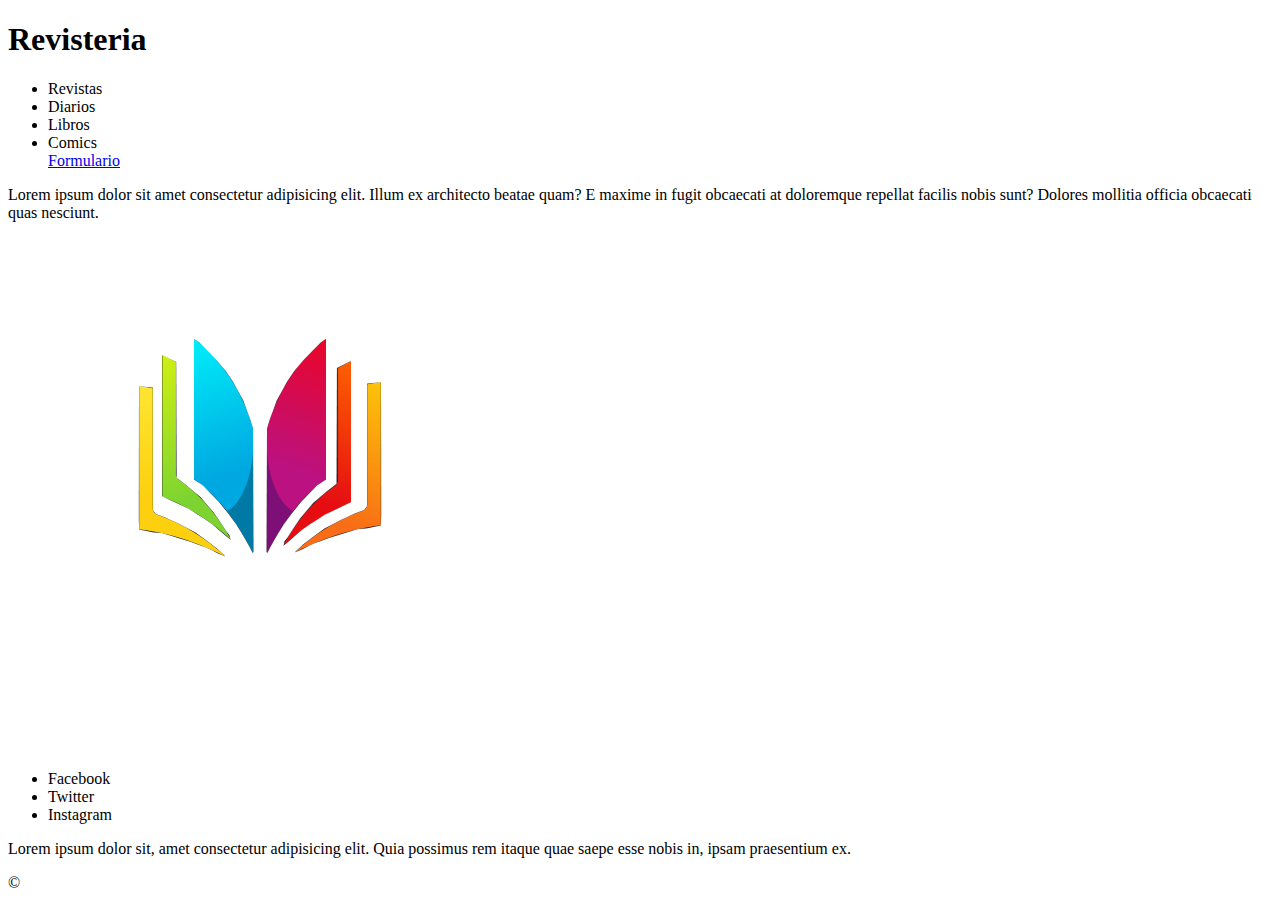
==== index.html @ 42527627 "agregando array storage" ====
<!DOCTYPE html>
<html lang="en">
<head>
    <meta charset="UTF-8">
    <meta http-equiv="X-UA-Compatible" content="IE=edge">
    <meta name="viewport" content="width=device-width, initial-scale=1.0">
    <title>Document</title>
</head>
<body>
    <header>
        <h1>Revisteria</h1>

        <nav>
            <ul>
                <li>Revistas</li>
                <li>Diarios</li>
                <li>Libros</li>
                <li>Comics</li>
                <a href="formulario.html">Formulario</a>
            </ul>
        </nav>
    </header>

    <section>
        <p>Lorem ipsum dolor sit amet consectetur adipisicing elit. Illum ex architecto beatae quam? E
            maxime in fugit obcaecati at doloremque repellat facilis nobis sunt? Dolores mollitia 
            officia obcaecati quas nesciunt.</p>
    </section>

    <footer>
        <img src="imagenes/pngwing.com.png" alt="Logo revisteria">
        <ul>
            <li>Facebook</li>
            <li>Twitter</li>
            <li>Instagram</li>
        </ul>
        <p>Lorem ipsum dolor sit, 
            amet consectetur adipisicing elit. Quia possimus rem itaque quae saepe esse nobis in, ipsam praesentium ex.
        </p>
        &copy;

    </footer>




    <script>

    </script>
    <script src="app.js"></script>
</body>
</html>
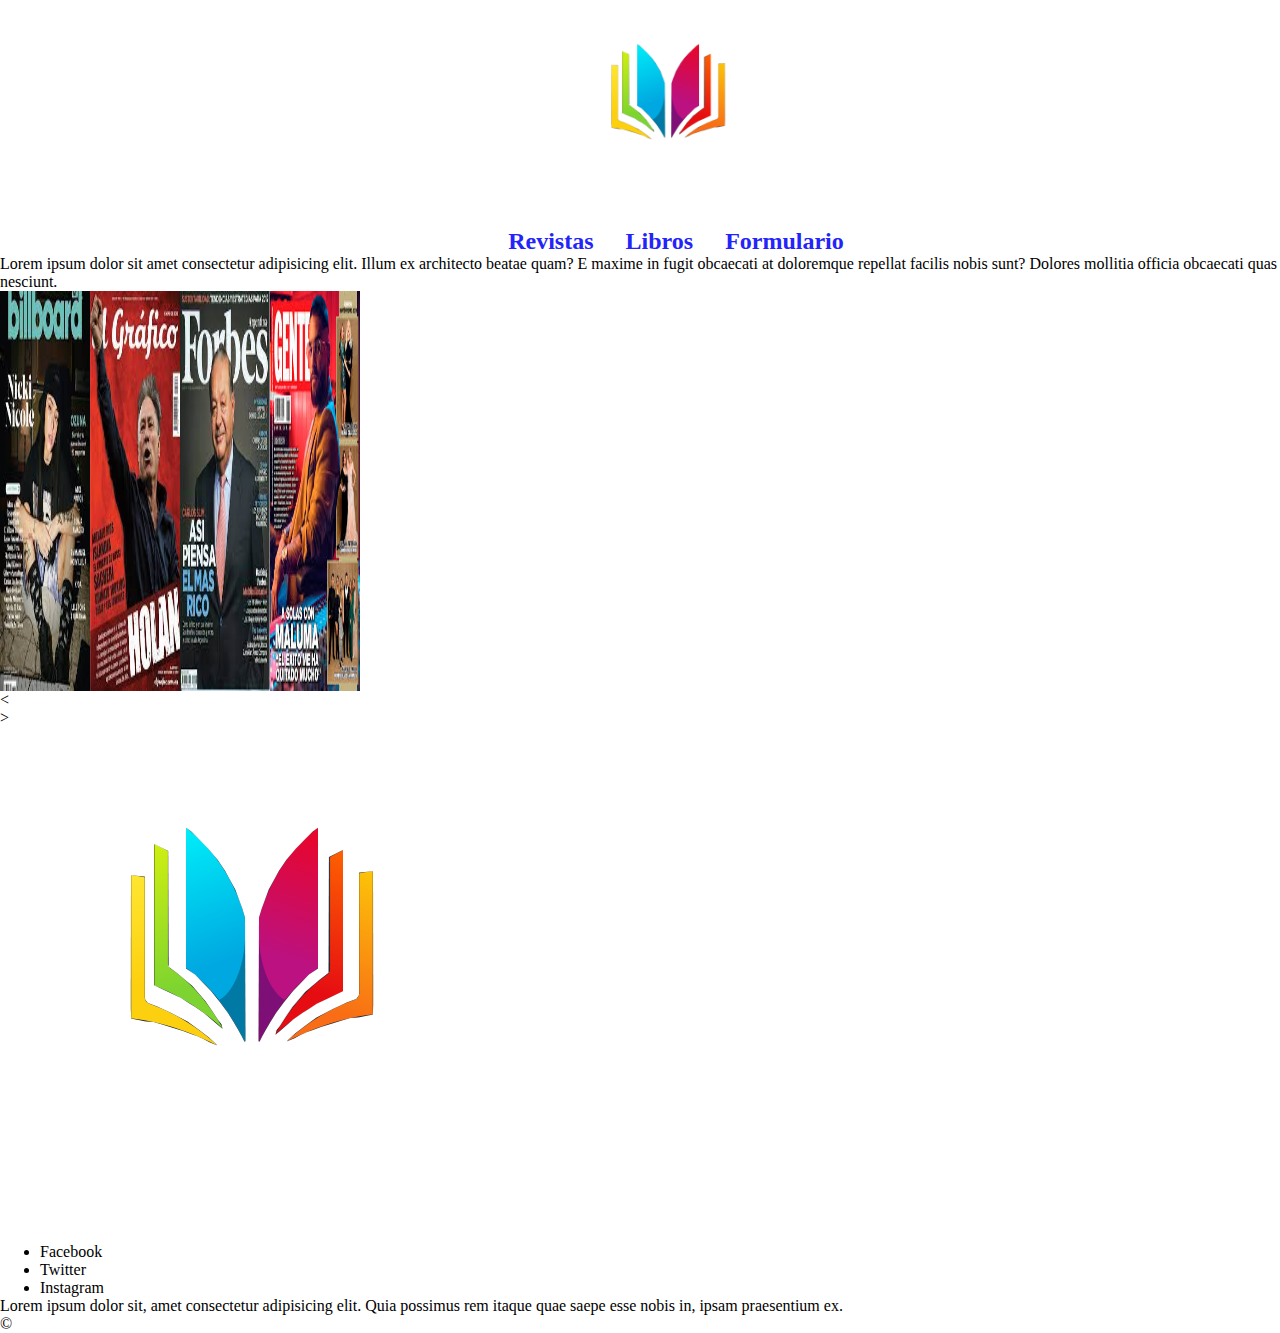
==== commit 5bc71f3a: "tercera entrega proyecto final" ====
--- a/index.html
+++ b/index.html
@@ -4,20 +4,24 @@
     <meta charset="UTF-8">
     <meta http-equiv="X-UA-Compatible" content="IE=edge">
     <meta name="viewport" content="width=device-width, initial-scale=1.0">
+    
+    
     <title>Document</title>
+    <link rel="stylesheet" href="style.css">
 </head>
 <body>
     <header>
-        <h1>Revisteria</h1>
-
-        <nav>
-            <ul>
-                <li>Revistas</li>
-                <li>Diarios</li>
-                <li>Libros</li>
-                <li>Comics</li>
-                <a href="formulario.html">Formulario</a>
-            </ul>
+        <nav class="div-nav">
+            <div class="div-imagen-logo">
+                <img class="imagen-logo" src="imagenes/pngwing.com.png" alt="logo revisteria">
+            </div>
+            <div class="div-link">
+                <ul class="div-link-list">
+                    <a class="link-header" href="revistas.html">Revistas</a>
+                    <a class="link-header" href="libros.html">Libros</a>
+                    <a class="link-header" href="formulario.html">Formulario</a>
+                </ul>
+            </div>
         </nav>
     </header>
 
@@ -26,6 +30,27 @@
             maxime in fugit obcaecati at doloremque repellat facilis nobis sunt? Dolores mollitia 
             officia obcaecati quas nesciunt.</p>
     </section>
+
+    <div class="div-carrousel">
+        <div class="carrousel" id="carrousel">
+            <div class="carrousel-div">
+                <img src="imagenes/billboard.jpg" alt="revista" class="img-carrousel">
+            </div>
+            <div class="carrousel-div">
+                <img src="imagenes/elgrafico.jpg" alt="revista" class="img-carrousel">
+            </div>
+            <div class="carrousel-div">
+                <img src="imagenes/forbes.jpg" alt="revista" class="img-carrousel">
+            </div>
+            <div class="carrousel-div">
+                <img src="imagenes/gente.jpg" alt="revista" class="img-carrousel"   >
+            </div>
+        </div>
+        <div class="carrousel-btn carrousel-btn--right">&#60;</div>
+        <div class="carrousel-btn carrousel-btn--left">&#62;</div>
+    </div>
+
+
 
     <footer>
         <img src="imagenes/pngwing.com.png" alt="Logo revisteria">
@@ -47,6 +72,8 @@
     <script>
 
     </script>
-    <script src="app.js"></script>
+    <script src="js/app.js"></script>
+    <script src="jquery-3.6.0.min.js"></script>
+    <script src="https://code.jquery.com/jquery-3.6.0.min.js"></script>
 </body>
 </html>--- a/style.css
+++ b/style.css
@@ -0,0 +1,100 @@
+
+* {
+    margin: 0%;
+    box-sizing: border-box;
+}
+
+/*          header             */
+
+.imagen-logo{
+    height: 14rem;
+    width: 15rem;
+    margin-left: 43%;
+}
+.div-link-list {
+    display: flex;
+    justify-content: center;
+    
+    
+}
+.link-header{
+    margin-left: 2rem;
+    text-decoration: none;
+    color: rgb(36, 36, 250);
+    font-weight: bold;
+    font-size: 1.5rem;
+}
+
+
+
+
+/*          header             */
+/*          carrusel           */
+
+.div-carrousel{
+    width: 90%;
+    max-width: 90px;
+}
+.carrousel{
+    display: flex;
+    height: 400px;
+    width: 400%;
+}
+.carrousel-div{
+    width: 100%;
+}
+.img-carrousel{
+    display: block;
+    width: 100%;
+    height: 100%;
+}
+.carrousel-btn{}
+.carrousel-btn:hover{}
+.carrousel-btn--right{}
+.carrousel-btn--left{}
+
+
+/*          carrusel           */
+/*          revistas           */
+.section-revistas{
+    background-color:rgb(240, 243, 243) ;
+}
+
+.div-revistas {
+    display: flex;
+    justify-content: space-between;
+    margin-bottom: 10rem;
+    margin-left: 7rem;
+    margin-right: 7rem;
+    
+}
+    
+
+.div-ole , .div-billboard , .div-elgrafico, .div-forbes , .div-gente , .div-muyinteresante {
+    background-color:rgb(243, 247, 247);
+    padding: 2rem;
+    box-shadow: 0 0 2px rgb(0 0 0 / 10%);
+    
+}
+.div-ole:hover , .div-billboard:hover  , .div-elgrafico:hover , .div-forbes:hover  , .div-gente:hover  , .div-muyinteresante:hover{
+    filter: brightness(0.9) drop-shadow(1px 1px 20px black);
+
+}
+.div-elementos {
+   
+    display: grid;
+    grid-template-columns: 12rem ;
+    grid-template-rows: 1rem 1rem 1rem;
+    
+}
+.select {
+    width: 2rem;
+    margin-top: 1rem;
+}
+.button {
+    width: 5rem;
+    margin-left: 7rem;
+    
+}
+
+/*          revistas           */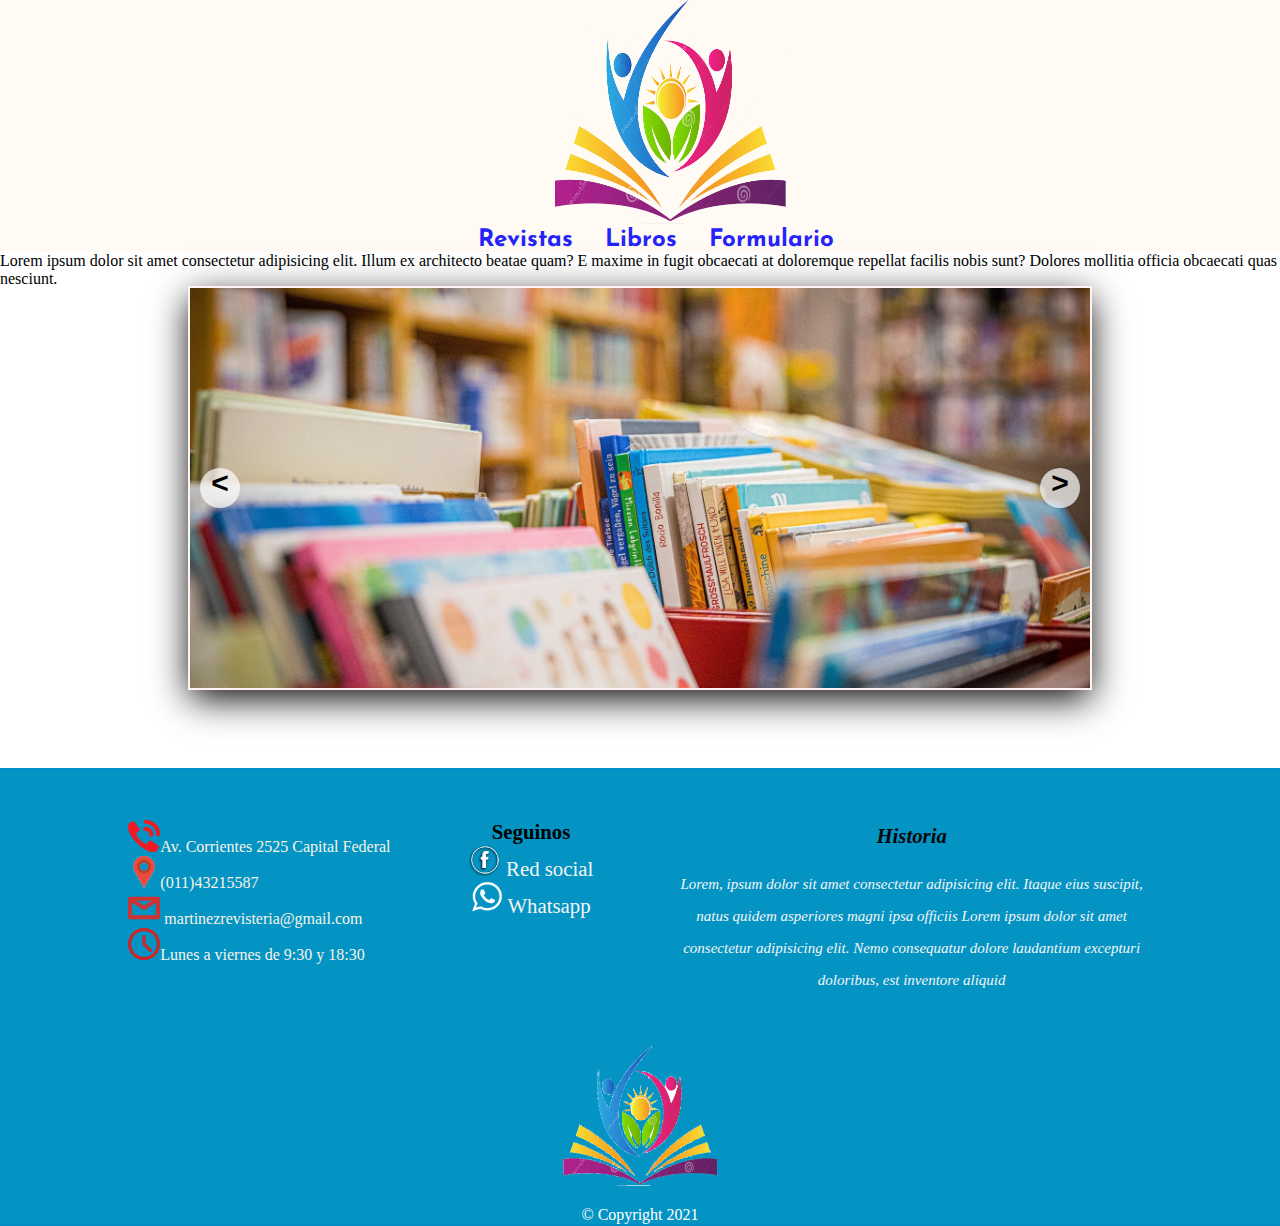
==== commit 60d607b4: "css" ====
--- a/index.html
+++ b/index.html
@@ -13,7 +13,7 @@
     <header>
         <nav class="div-nav">
             <div class="div-imagen-logo">
-                <img class="imagen-logo" src="imagenes/pngwing.com.png" alt="logo revisteria">
+                <img class="imagen-logo" src="imagenes/logo.png" alt="logo revisteria">
             </div>
             <div class="div-link">
                 <ul class="div-link-list">
@@ -31,39 +31,67 @@
             officia obcaecati quas nesciunt.</p>
     </section>
 
-    <div class="div-carrousel">
-        <div class="carrousel" id="carrousel">
-            <div class="carrousel-div">
-                <img src="imagenes/billboard.jpg" alt="revista" class="img-carrousel">
+    <div class="container-slider">
+        <div class="slider" id="slider">
+          <div class="slider__section">
+            <img src="imagenes/libreria.jpg" alt="" class="slider__img">
+
+          </div>
+          <div class="slider__section">
+            <img src="imagenes/books.jpg" alt="" class="slider__img">
+            
+          </div>
+          <div class="slider__section">
+            <img src="imagenes/comic.jpg" alt="" class="slider__img">
+            
+          </div>
+          <div class="slider__section">
+            <img src="imagenes/magazines.jpg" alt="" class="slider__img">
+            
+          </div>
+        </div>
+        <div class="slider__btn slider__btn--right" id="btn-right">&#62;</div>
+        <div class="slider__btn slider__btn--left" id="btn-left">&#60;</div>
+      </div>
+
+
+      <footer class="footer" >
+            
+        <div class="footer__div">
+            <div>
+                <ul class="footer__informacion">
+                    <li> <img class="imagen-ubicacion" src="imagenes/telefono.png" alt="ubicacion revisteria">Av. Corrientes 2525 Capital Federal </li>
+                    <li> <img class="imagen-telefono" src="imagenes/ubicacion.png" alt="telefono revisteria">(011)43215587</li>
+                    <li> <img class="imagen-mail" src="imagenes/kisspng-email-computer-icons-red-clip-art-email-icon-5ac24c309be115.0626258115226829286385.png" alt="email revisteria"> martinezrevisteria@gmail.com</li>
+                    <li> <img class="imagen-horario" src="imagenes/pngfind.com-red-circle-png-2858637.png" alt="horario revisteria">Lunes a viernes de 9:30 y 18:30</li>
+                </ul>
             </div>
-            <div class="carrousel-div">
-                <img src="imagenes/elgrafico.jpg" alt="revista" class="img-carrousel">
+            <div class="footer__link">
+                <h2 class="h2-redes">Seguinos</h2>
+                <ul class="link-redes-ul">
+                    <li>
+                        <a class="linkFooter" href=""> <img class="facebook" src="imagenes/toppng.com-facebook-png-blanco-icono-facebook-png-blanco-500x500.png" alt="facebook revisteria"> Red social</a>
+                    </li>
+                    <li>
+                        <a class="linkFooter" href=""><img class="whatsapp" src="imagenes/klipartz.com.png" alt="whatsapp revisteria"> Whatsapp</a>
+                    </li>
+                </ul>
             </div>
-            <div class="carrousel-div">
-                <img src="imagenes/forbes.jpg" alt="revista" class="img-carrousel">
-            </div>
-            <div class="carrousel-div">
-                <img src="imagenes/gente.jpg" alt="revista" class="img-carrousel"   >
+            <div class="footer__historia">
+                <h2 class="historia__h2">Historia </h2>
+                <p class="historia__p">Lorem, ipsum dolor sit amet consectetur adipisicing elit.
+                Itaque eius suscipit, natus quidem asperiores magni ipsa officiis Lorem ipsum dolor sit amet consectetur adipisicing elit. 
+                Nemo consequatur dolore laudantium excepturi doloribus, est inventore aliquid 
+                
+                </p>
             </div>
         </div>
-        <div class="carrousel-btn carrousel-btn--right">&#60;</div>
-        <div class="carrousel-btn carrousel-btn--left">&#62;</div>
-    </div>
-
-
-
-    <footer>
-        <img src="imagenes/pngwing.com.png" alt="Logo revisteria">
-        <ul>
-            <li>Facebook</li>
-            <li>Twitter</li>
-            <li>Instagram</li>
-        </ul>
-        <p>Lorem ipsum dolor sit, 
-            amet consectetur adipisicing elit. Quia possimus rem itaque quae saepe esse nobis in, ipsam praesentium ex.
-        </p>
-        &copy;
-
+        <div class="div-imagen-footer1">
+            
+            <img class="imagen-footer1" src="imagenes/logo.png" alt="logo revisteria">
+            <p class="p-copy">&COPY; Copyright 2021</p>
+        </div>
+        <a id="contactos"></a>
     </footer>
 
 
--- a/style.css
+++ b/style.css
@@ -1,10 +1,16 @@
-
+@import url('https://fonts.googleapis.com/css2?family=Josefin+Sans:wght@500&family=Yuji+Mai&display=swap');
 * {
     margin: 0%;
     box-sizing: border-box;
+    text-decoration: none;
 }
 
 /*          header             */
+
+.div-nav{
+    background-color: rgb(255, 250, 244);
+}
+
 
 .imagen-logo{
     height: 14rem;
@@ -23,6 +29,7 @@
     color: rgb(36, 36, 250);
     font-weight: bold;
     font-size: 1.5rem;
+    font-family: 'Josefin Sans', sans-serif;
 }
 
 
@@ -31,28 +38,53 @@
 /*          header             */
 /*          carrusel           */
 
-.div-carrousel{
+
+.container-slider{
     width: 90%;
-    max-width: 90px;
-}
-.carrousel{
+    max-width: 900px;
+    margin: auto;
+    overflow: hidden;
+    box-shadow: 0 0 0 2px rgb(255, 243, 243),
+                0 10px 35px;
+    position: relative;            
+}
+.slider{
     display: flex;
     height: 400px;
     width: 400%;
-}
-.carrousel-div{
+    margin-left: -100%;
+}
+.slider__section{
     width: 100%;
 }
-.img-carrousel{
+.slider__img{
     display: block;
     width: 100%;
     height: 100%;
-}
-.carrousel-btn{}
-.carrousel-btn:hover{}
-.carrousel-btn--right{}
-.carrousel-btn--left{}
-
+    object-fit: cover;
+}
+.slider__btn{
+    position: absolute;
+    width: 40px;
+    height: 40px;
+    background-color: rgba(255, 255, 255, 0.7);
+    top: 50%;
+    transform: translateY(-50%);
+    font-size: 30px;
+    font-family: monospace;
+    font-weight: bold;
+    text-align: center;
+    border-radius: 50%;
+    cursor: pointer;
+}
+.slider__btn:hover{background-color: #fff;}
+.slider__btn--left{
+    left: 10px;
+}
+.slider__btn--right{
+    right: 10px;
+    
+}
 
 /*          carrusel           */
 /*          revistas           */
@@ -97,4 +129,136 @@
     
 }
 
-/*          revistas           */+/*          revistas           */
+/*          footer             */
+
+ul{
+    list-style-type: none;
+    margin: 0;
+    padding: 0;
+}
+
+footer {
+    margin-top: 5rem;
+    background-color: #0494c4;
+    border-bottom: 2px solid rgb(2, 143, 199);
+    border-top: 2px solid rgb(2, 143, 199);
+    height: 100%;
+    
+}
+.div-imagen-footer1 {
+    display: flex;
+    justify-content: center;
+    flex-direction: column;
+    align-items: center;
+
+}
+
+.footer__div{
+    display: flex;
+    justify-content: space-evenly;
+    flex-wrap: wrap;
+    margin: 50px;
+}
+
+
+
+.imagen-footer1 {
+    height: 10rem;
+    width: 10rem;
+    padding-bottom: 20px;
+}
+
+.footer__link{
+    display: flex;
+    flex-direction: column;
+    text-align: center;
+}
+.h2-redes {
+    color: rgb(0, 0, 0);
+    font-size: 1.3rem;
+}
+
+
+.link-redes-ul {
+    display: flex;
+    flex-direction: column;
+}
+
+
+
+.linkFooter {
+    color: whitesmoke;
+    text-decoration: none;
+    font-size: 1.3rem;
+    
+}
+
+
+.whatsapp {
+    height: 2rem;
+    
+}
+.facebook {
+    height: 2rem;
+}
+.footer__historia {
+    color: whitesmoke;
+    font-size: 15px;
+    font-style: italic;
+    font-style: bold;
+    width: 30rem;
+    line-height: 2rem;
+    display: flex;
+    text-align: center;
+    flex-direction: column;
+    flex-wrap: wrap;
+}   
+.historia__h2 {
+    color: rgb(8, 7, 8);
+    font-size: 1.3rem;
+    padding-bottom: 1rem;
+    display: flex;
+    text-align: center;
+    flex-direction: column;
+}   
+
+
+
+.divLinea {
+    border-left: 1px solid whitesmoke;
+    top: 6rem;
+    display: flex;
+}
+
+
+
+
+.footer__informacion{
+font-size: 1rem;
+color: rgb(247, 243, 231);
+display: flex;
+flex-direction: column;
+align-items: flex-start;
+}
+
+.imagen-ubicacion {
+height: 2rem;
+}
+.imagen-telefono {
+height: 2rem;
+}
+
+.imagen-mail {
+height: 2rem;
+}
+.imagen-horario {
+height: 2rem;
+}
+
+.p-copy {
+color: white;
+display: flex;
+align-items: center;
+justify-content: center;
+}
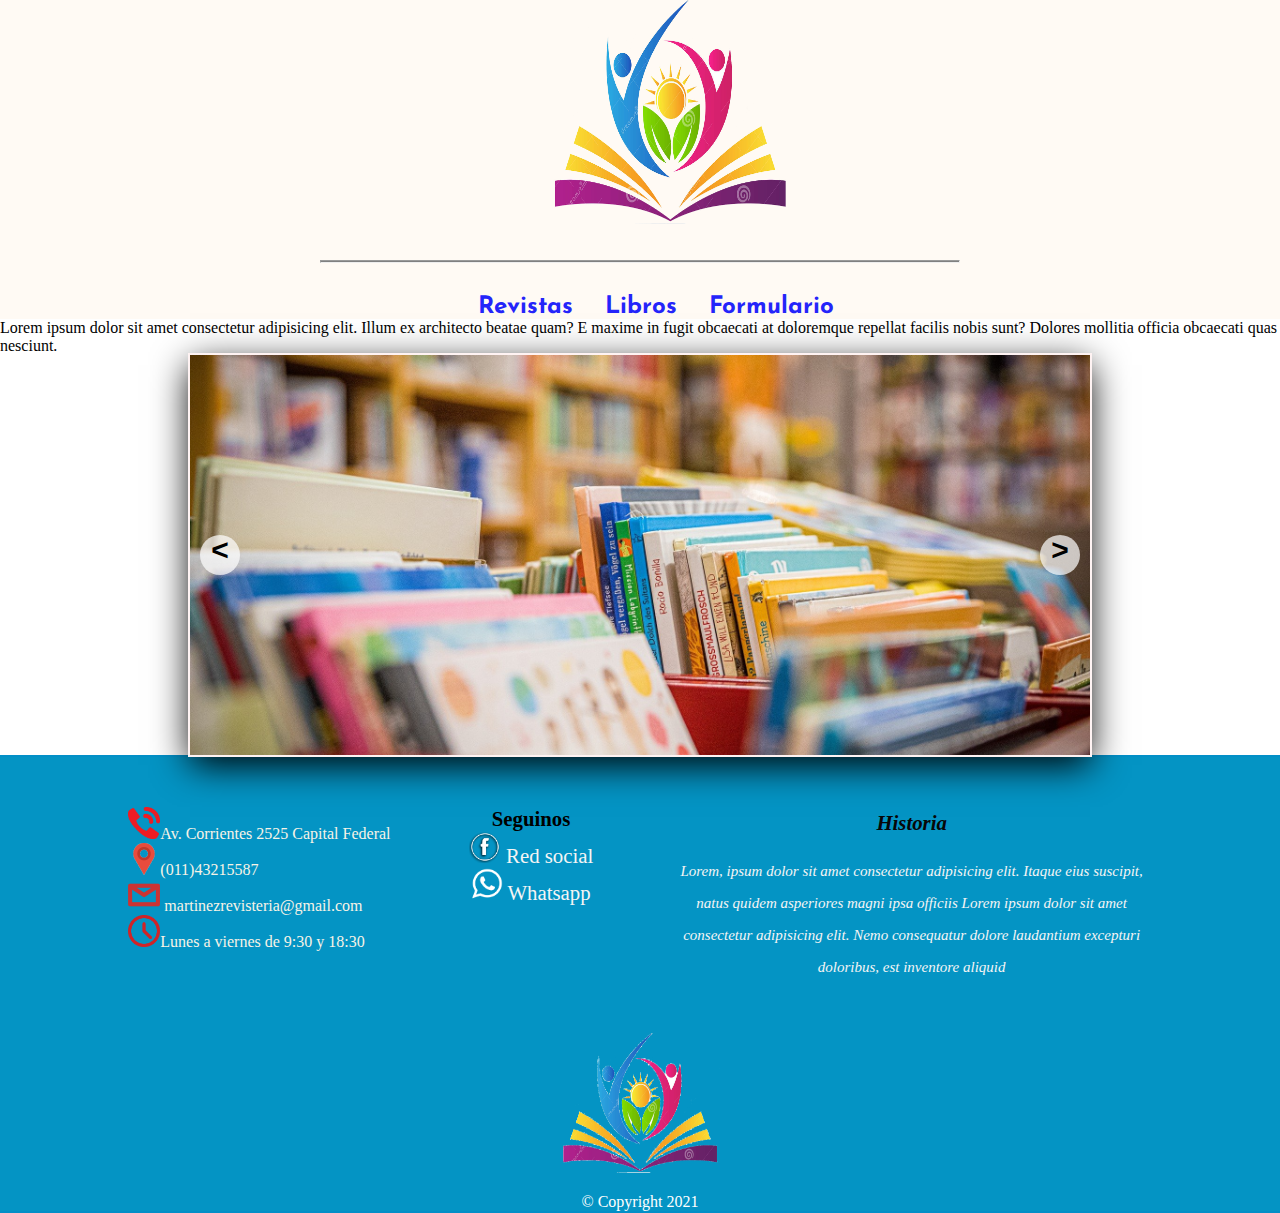
==== commit b2cde17f: "css terminando" ====
--- a/index.html
+++ b/index.html
@@ -14,7 +14,9 @@
         <nav class="div-nav">
             <div class="div-imagen-logo">
                 <img class="imagen-logo" src="imagenes/logo.png" alt="logo revisteria">
+                <hr class="hr-header">
             </div>
+            
             <div class="div-link">
                 <ul class="div-link-list">
                     <a class="link-header" href="revistas.html">Revistas</a>
@@ -53,6 +55,14 @@
         <div class="slider__btn slider__btn--right" id="btn-right">&#62;</div>
         <div class="slider__btn slider__btn--left" id="btn-left">&#60;</div>
       </div>
+
+      <section>
+
+      </section>
+
+      <section>
+          
+      </section>
 
 
       <footer class="footer" >
--- a/style.css
+++ b/style.css
@@ -10,8 +10,14 @@
 .div-nav{
     background-color: rgb(255, 250, 244);
 }
-
-
+.hr-header{
+    margin-top: 2rem;
+    margin-bottom: 2rem;
+    margin-left: 25%;
+    width: 50%;
+    height: 3px;
+    background-color: gray;
+}
 .imagen-logo{
     height: 14rem;
     width: 15rem;
@@ -87,9 +93,32 @@
 }
 
 /*          carrusel           */
+/*          form               */
+
+.div-form{
+    background-image: url(imagenes/comic-book-shop.jpg);
+    width: 100%;
+    height: 50rem;
+    background-size: auto;
+    object-fit: cover   ;
+    padding-top: 100px;
+
+}
+.form{
+    background-color: rgba(255, 255, 255, 0.5) ;
+    width: 350px;
+    text-align: center;
+    margin-left: 35%;
+    padding: 3rem 0 3rem 0;
+
+}
+
+
+/*          form               */
 /*          revistas           */
 .section-revistas{
     background-color:rgb(240, 243, 243) ;
+    padding-top: 8rem;
 }
 
 .div-revistas {
@@ -139,7 +168,6 @@
 }
 
 footer {
-    margin-top: 5rem;
     background-color: #0494c4;
     border-bottom: 2px solid rgb(2, 143, 199);
     border-top: 2px solid rgb(2, 143, 199);
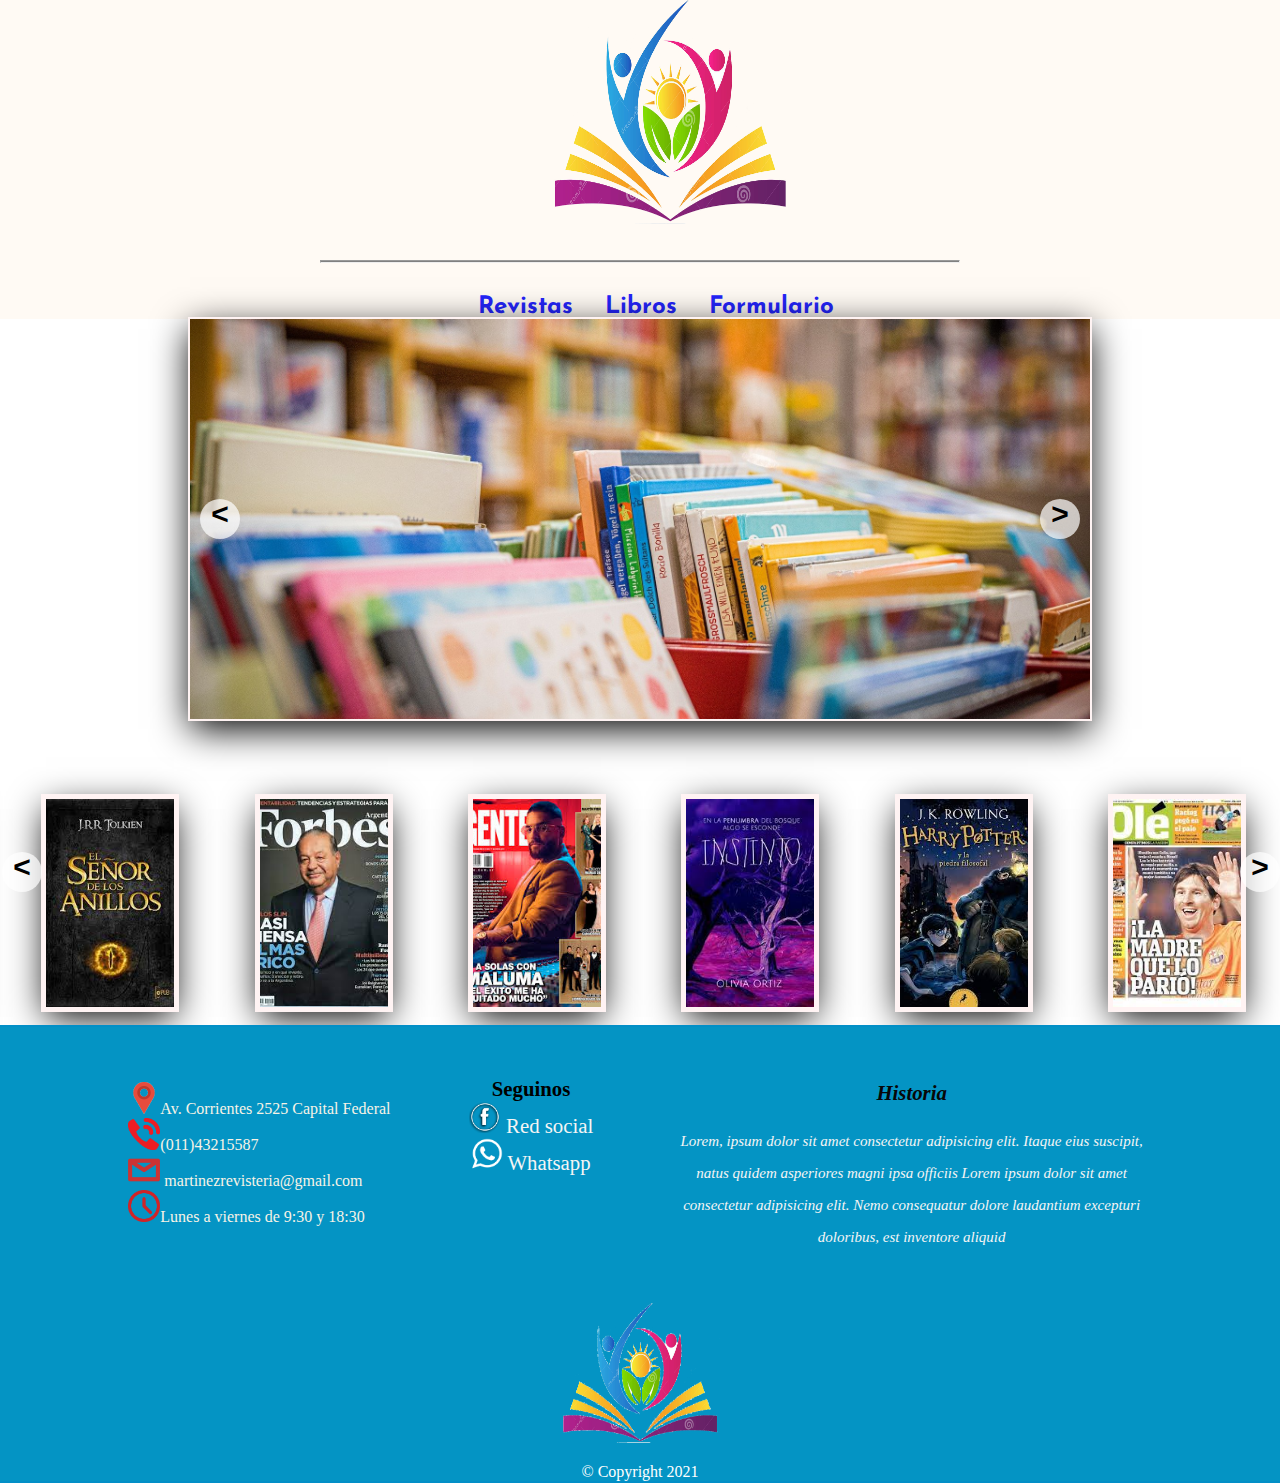
==== commit 1c9d3511: "tercera entrega" ====
--- a/index.html
+++ b/index.html
@@ -27,11 +27,7 @@
         </nav>
     </header>
 
-    <section>
-        <p>Lorem ipsum dolor sit amet consectetur adipisicing elit. Illum ex architecto beatae quam? E
-            maxime in fugit obcaecati at doloremque repellat facilis nobis sunt? Dolores mollitia 
-            officia obcaecati quas nesciunt.</p>
-    </section>
+    
 
     <div class="container-slider">
         <div class="slider" id="slider">
@@ -56,13 +52,55 @@
         <div class="slider__btn slider__btn--left" id="btn-left">&#60;</div>
       </div>
 
-      <section>
+      <div>
+          <h2></h2>
+      </div>
+      <div class="container-slider2">
+        <div class="slider2">
+            <div class="slider__section2">
+                <img src="imagenes/akasha.jpg" alt="1" class="slider__img2">>
+            </div>
+            <div class="slider__section2">
+                <img src="imagenes/billboard.jpg" alt="2" class="slider__img2">
+            </div >
+            <div class="slider__section2">
+                <img src="imagenes/cienciamatematica.jpg" alt="3" class="slider__img2">
+            </div>
+            <div class="slider__section2">
+                <img src="imagenes/elgrafico.jpg" alt="4" class="slider__img2">
+            </div>
+            <div class="slider__section2">
+                <img src="imagenes/dune.jpg" alt="5" class="slider__img2">
+            </div>
+            <div class="slider__section2">
+                <img src="imagenes/elgrafico.jpg" alt="6" class="slider__img2">
+            </div>
+            <div class="slider__section2">
+                <img src="imagenes/elseñordelosanillos.jpg" alt="7" class="slider__img2">
+            </div>
+            <div class="slider__section2">
+                <img src="imagenes/forbes.jpg" alt="8" class="slider__img2">
+            </div>
+            <div class="slider__section2">
+                <img src="imagenes/gente.jpg" alt="9" class="slider__img2">
+            </div>
+            <div class="slider__section2">
+                <img src="imagenes/instinto.jpg" alt="10" class="slider__img2">
+            </div>
+            <div class="slider__section2">
+                <img src="imagenes/harrypotter.jpg" alt="11" class="slider__img2">
+            </div>
+            <div class="slider__section2">
+                <img src="imagenes/ole.jpg" alt="12" class="slider__img2">
+            </div>
 
-      </section>
+        </div>
 
-      <section>
-          
-      </section>
+        <div class="slider__btn slider__btn--right2" id="btn-right">&#62;</div>
+        <div class="slider__btn slider__btn--left2" id="btn-left">&#60;</div>
+    </div>
+
+      
 
 
       <footer class="footer" >
@@ -70,8 +108,8 @@
         <div class="footer__div">
             <div>
                 <ul class="footer__informacion">
-                    <li> <img class="imagen-ubicacion" src="imagenes/telefono.png" alt="ubicacion revisteria">Av. Corrientes 2525 Capital Federal </li>
-                    <li> <img class="imagen-telefono" src="imagenes/ubicacion.png" alt="telefono revisteria">(011)43215587</li>
+                    <li> <img class="imagen-ubicacion" src="imagenes/ubicacion.png" alt="ubicacion revisteria">Av. Corrientes 2525 Capital Federal </li>
+                    <li> <img class="imagen-telefono" src="imagenes/telefono.png" alt="telefono revisteria">(011)43215587</li>
                     <li> <img class="imagen-mail" src="imagenes/kisspng-email-computer-icons-red-clip-art-email-icon-5ac24c309be115.0626258115226829286385.png" alt="email revisteria"> martinezrevisteria@gmail.com</li>
                     <li> <img class="imagen-horario" src="imagenes/pngfind.com-red-circle-png-2858637.png" alt="horario revisteria">Lunes a viernes de 9:30 y 18:30</li>
                 </ul>
--- a/style.css
+++ b/style.css
@@ -42,7 +42,7 @@
 
 
 /*          header             */
-/*          carrusel           */
+/*          slider           */
 
 
 .container-slider{
@@ -92,7 +92,45 @@
     
 }
 
-/*          carrusel           */
+/*          slider           */
+/*          slider2           */
+
+
+.container-slider2{
+    width: 100%;
+    margin: auto;
+    overflow: hidden;
+    padding-top: 5rem;
+    position: relative;            
+}
+.slider2{
+    display: flex;
+    
+    width: 200%;
+    margin-left: -100%;
+}
+.slider__section2{
+    width: 100%;
+}
+.slider__img2{
+    display: block;
+    width: 8rem;
+    height: 13rem;
+    object-fit: cover;
+    box-shadow: 0 0 0 5px rgb(255, 243, 243),
+                0 10px 35px;
+    margin-left: 2.9rem;
+}
+
+.slider__btn--left2{
+    left: 2px;
+}
+.slider__btn--right2{
+    right: 0px;
+    
+}
+
+/*          slider2           */
 /*          form               */
 
 .div-form{
@@ -268,10 +306,13 @@
 display: flex;
 flex-direction: column;
 align-items: flex-start;
+text-align: center;
+padding-top: 5px;
 }
 
 .imagen-ubicacion {
 height: 2rem;
+
 }
 .imagen-telefono {
 height: 2rem;
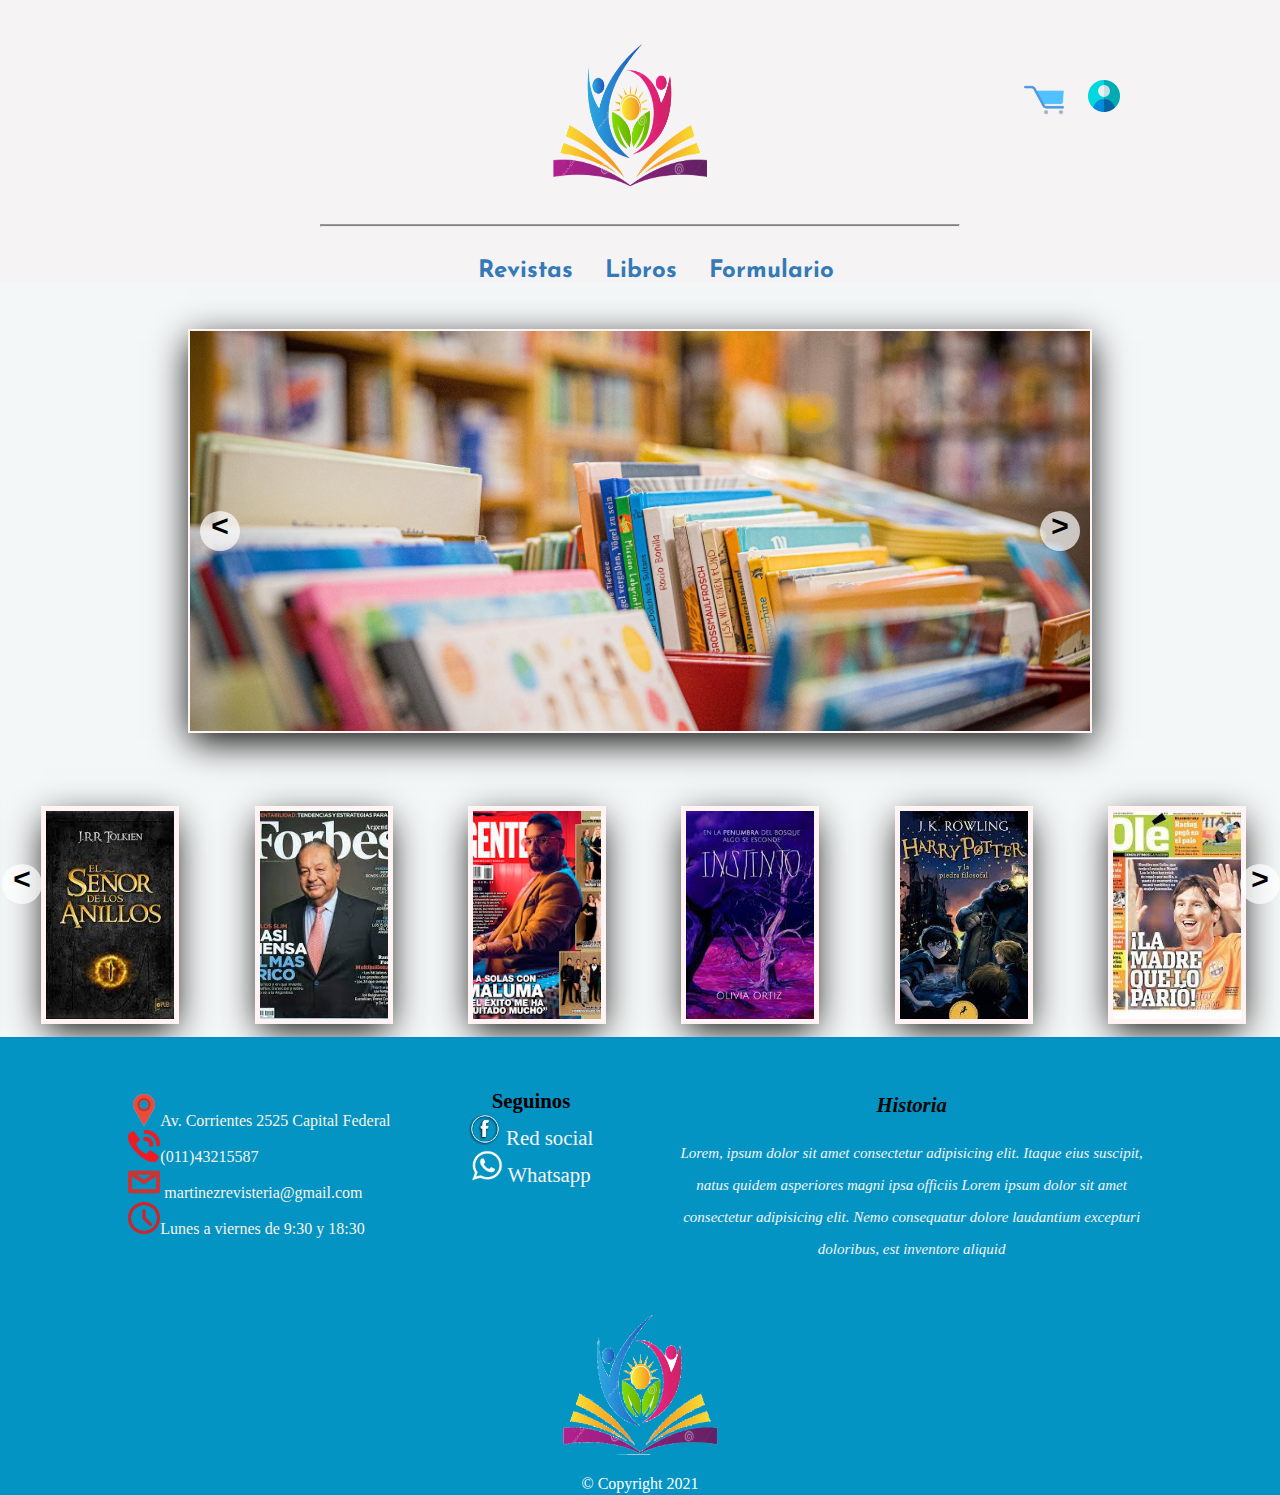
==== commit e4d2e8c6: "terminando 1" ====
--- a/index.html
+++ b/index.html
@@ -8,10 +8,16 @@
     
     <title>Document</title>
     <link rel="stylesheet" href="style.css">
+    <link rel="stylesheet" href="https://cdnjs.cloudflare.com/ajax/libs/font-awesome/6.0.0-beta3/css/all.min.css" integrity="sha512-Fo3rlrZj/k7ujTnHg4CGR2D7kSs0v4LLanw2qksYuRlEzO+tcaEPQogQ0KaoGN26/zrn20ImR1DfuLWnOo7aBA==" crossorigin="anonymous" referrerpolicy="no-referrer" />
 </head>
 <body>
     <header>
         <nav class="div-nav">
+            <div class="icon-nav">
+                <a  class="icon-cart" href=""><img class="img-cart" src="imagenes/carrito-de-compras.png" alt="carrito"></a>
+                <a href="registro.html"><img class="img-usuario" src="imagenes/usuario.png" alt="usuario"></a>
+                    
+            </div>
             <div class="div-imagen-logo">
                 <img class="imagen-logo" src="imagenes/logo.png" alt="logo revisteria">
                 <hr class="hr-header">
@@ -149,6 +155,7 @@
 
     </script>
     <script src="js/app.js"></script>
+
     <script src="jquery-3.6.0.min.js"></script>
     <script src="https://code.jquery.com/jquery-3.6.0.min.js"></script>
 </body>
--- a/style.css
+++ b/style.css
@@ -8,7 +8,7 @@
 /*          header             */
 
 .div-nav{
-    background-color: rgb(255, 250, 244);
+    background-color: #f5f3f3;
 }
 .hr-header{
     margin-top: 2rem;
@@ -19,8 +19,8 @@
     background-color: gray;
 }
 .imagen-logo{
-    height: 14rem;
-    width: 15rem;
+    height: 9rem;
+    width: 10rem;
     margin-left: 43%;
 }
 .div-link-list {
@@ -32,13 +32,34 @@
 .link-header{
     margin-left: 2rem;
     text-decoration: none;
-    color: rgb(36, 36, 250);
+    color: #337ab7;
     font-weight: bold;
     font-size: 1.5rem;
     font-family: 'Josefin Sans', sans-serif;
 }
 
-
+.icon-nav{
+    margin-left: 80%;
+    position: relative;
+    top: 5rem;
+    display: flex;
+
+}
+
+.img-usuario{
+    width: 2rem;
+    height: 2rem;
+
+}
+
+
+.img-cart
+{
+    width: 2.5rem;
+    height: 2.5rem;
+    margin-right: 1.5rem;
+    
+}
 
 
 /*          header             */
@@ -52,13 +73,16 @@
     overflow: hidden;
     box-shadow: 0 0 0 2px rgb(255, 243, 243),
                 0 10px 35px;
-    position: relative;            
+    position: relative;  
+    margin-top: 3rem; 
+            
 }
 .slider{
     display: flex;
     height: 400px;
     width: 400%;
     margin-left: -100%;
+    
 }
 .slider__section{
     width: 100%;
@@ -131,6 +155,126 @@
 }
 
 /*          slider2           */
+/*          registro           */
+
+body {
+    background-color: rgb(244, 247, 247);
+    background-size: cover;
+    background-attachment: fixed;
+    }
+
+.contenedor-form {
+    background: rgba(199, 198, 198, 0.7);
+    max-width: 500px;
+    width: 100%;
+    margin: 48px auto;
+    border-radius: 5px;
+    color: rgb(90, 87, 87);
+    position: relative;
+    /*padding: 40px;*/
+}
+
+.contenedor-form .toggle {
+    position: absolute;
+    top: 7px;
+    right: 7px;
+    width: 100px;
+    height: 30px;
+    font-size: 12px;
+    line-height: 25px;
+    text-align: center;
+    border-top: 2px solid #ff851b;
+    border-bottom: 2px solid #ff851b;
+    cursor: pointer;
+    transition: all .5s ease;
+}
+
+.contenedor-form .toggle:hover {
+    border-top: 2px solid #0075d9;
+    border-bottom: 2px solid #0075d9;
+}
+
+.contenedor-form .toggle span {
+    letter-spacing: 1px;
+}
+
+.contenedor-form h2 {
+    margin: 0 0 28px 0;
+    font-size: 20px;
+    font-weight: 400;
+    line-height: 1;
+}
+.contenedor-form input[type="text"],
+.contenedor-form input[type="password"],
+.contenedor-form input[type="email"] {
+    outline: none;
+    display: block;
+    width: 100%;
+    padding: 10px 15px;
+    margin: 0 0 20px 0;
+    background: rgba(0,0,0,.5);
+    color: rgb(14, 11, 11);
+    border: none;
+    border-radius: 2px;
+    border-bottom: 4px solid #ff851b;
+    box-sizing: border-box;
+    font-family: Roboto;
+    font-size: 14px;
+    font-weight:normal;
+    transition: all .5s ease;
+}
+
+.contenedor-form input[type="text"]:focus,
+.contenedor-form input[type="password"]:focus,
+.contenedor-form input[type="email"]:focus {
+    border-bottom: 4px solid #0075d9;
+}
+
+.contenedor-form input[type="submit"] {
+    background: #FF851B;
+    color: rgb(7, 6, 6);
+    width: 100%;
+    border: none;
+    padding: 10px 0;
+    font-size: 16px;
+    font-weight: normal;
+    font-family: Roboto;
+    letter-spacing: 1px;
+    cursor: pointer;
+    transition: all .5s ease;
+}
+input::placeholder { color: black;}
+
+.contenedor-form input[type="submit"]:hover {
+    background: rgba(56, 161, 253, 0.7);
+}
+
+.contenedor-form .reset-password {
+    background: rgba(0, 117, 217, .7);
+    width: 100%;
+    padding: 15px 0;
+    text-align: center;
+    border-bottom-left-radius: 5px;
+    border-bottom-right-radius: 5px;
+}
+
+.contenedor-form .reset-password a {
+    color: rgb(0, 0, 0);
+    text-decoration: none;
+    font-size: 16px;
+}
+
+.contenedor-form .formulario {
+    display: none;
+    padding: 40px;
+}
+
+.contenedor-form .formulario:nth-child(2) {
+    display: block;
+}
+
+
+/*          registro           */
 /*          form               */
 
 .div-form{
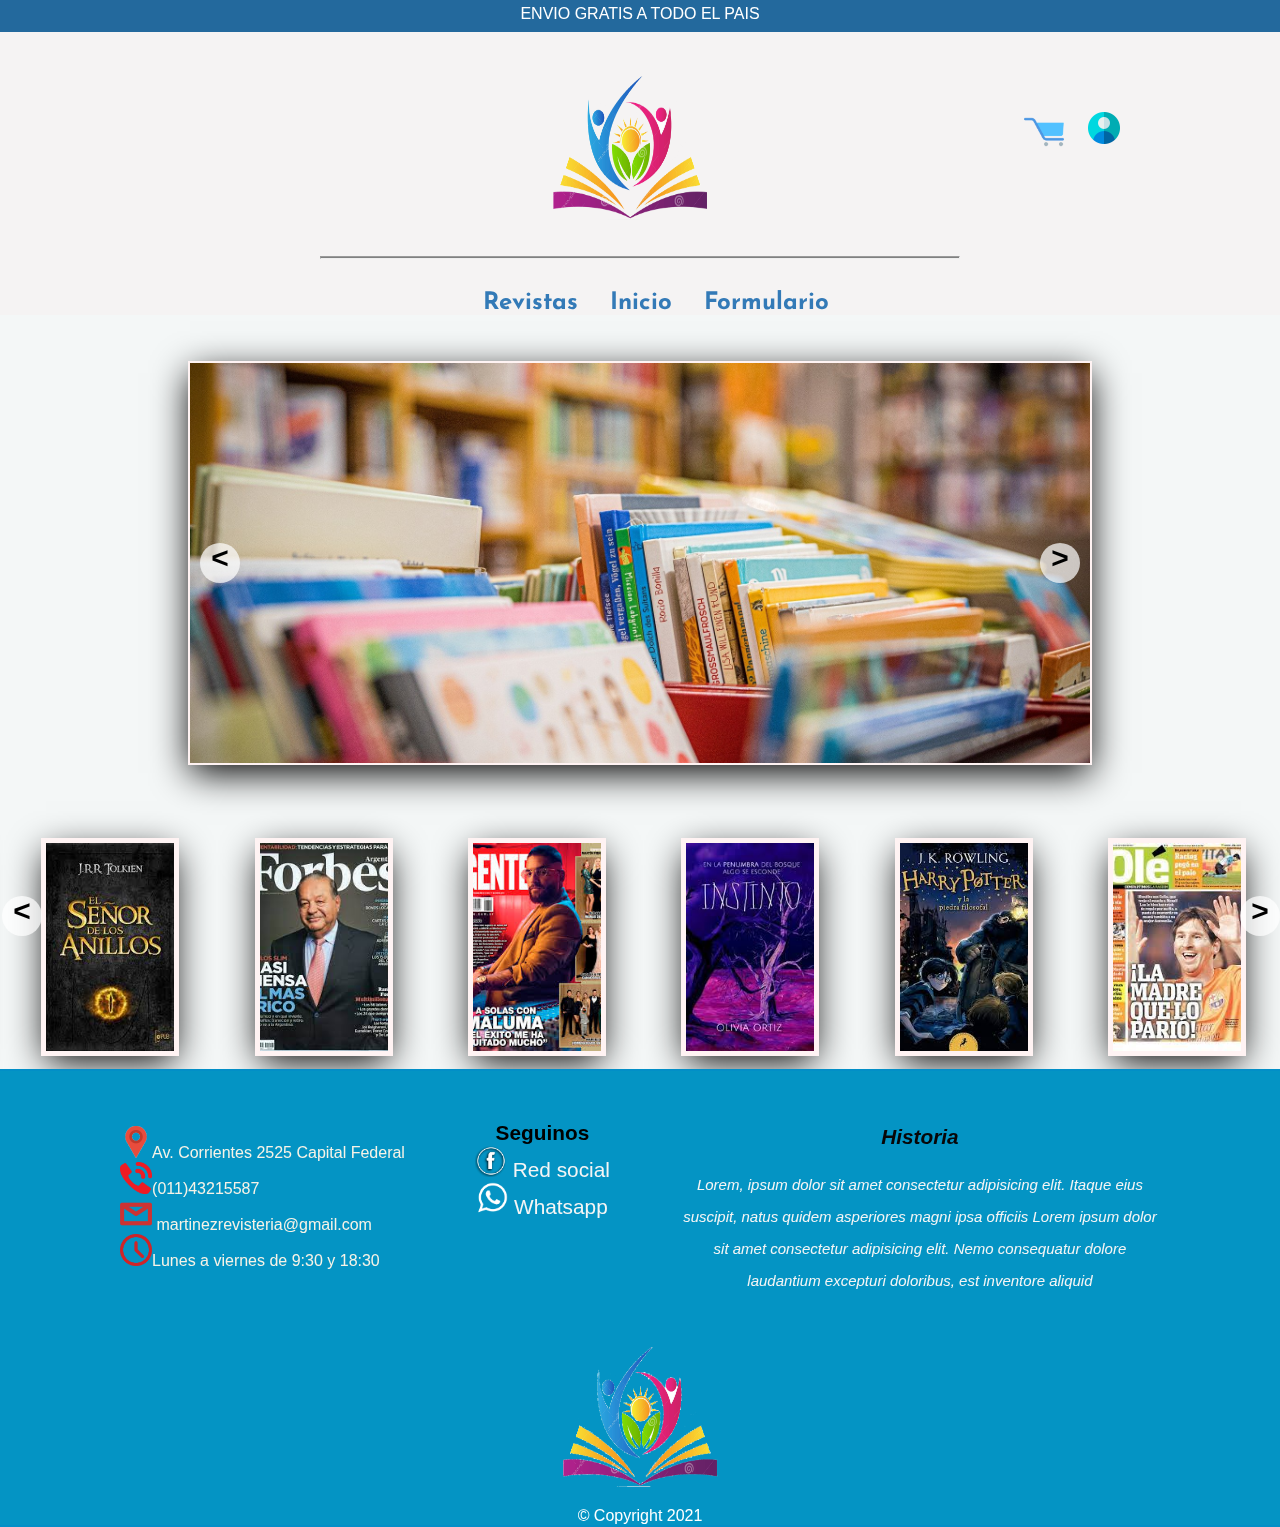
==== commit 9e692b1f: "terminando 2" ====
--- a/index.html
+++ b/index.html
@@ -12,12 +12,22 @@
 </head>
 <body>
     <header>
+        <div class="div-envio">
+            <span class="span-envio">ENVIO GRATIS A TODO EL PAIS</span>
+        </div>
         <nav class="div-nav">
             <div class="icon-nav">
-                <a  class="icon-cart" href=""><img class="img-cart" src="imagenes/carrito-de-compras.png" alt="carrito"></a>
+                <div>
+                    <a href="#" class="hero__cta"><img class="img-cart" src="imagenes/carrito-de-compras.png" alt=""></a>
+                    
+                </div>
                 <a href="registro.html"><img class="img-usuario" src="imagenes/usuario.png" alt="usuario"></a>
                     
             </div>
+            <div id="ventana" class="modal">
+
+
+                <a href="#" class="modal__close"><img class="img-close" src="imagenes/close-icon-13605.png" alt=""></a>            </div>
             <div class="div-imagen-logo">
                 <img class="imagen-logo" src="imagenes/logo.png" alt="logo revisteria">
                 <hr class="hr-header">
@@ -26,7 +36,7 @@
             <div class="div-link">
                 <ul class="div-link-list">
                     <a class="link-header" href="revistas.html">Revistas</a>
-                    <a class="link-header" href="libros.html">Libros</a>
+                    <a class="link-header" href="libro.html">Inicio</a>
                     <a class="link-header" href="formulario.html">Formulario</a>
                 </ul>
             </div>
@@ -158,5 +168,8 @@
 
     <script src="jquery-3.6.0.min.js"></script>
     <script src="https://code.jquery.com/jquery-3.6.0.min.js"></script>
+    <script src="carrito.js"></script>
+    <script src="js/ventana.js"></script>
+
 </body>
 </html>--- a/style.css
+++ b/style.css
@@ -1,11 +1,24 @@
 @import url('https://fonts.googleapis.com/css2?family=Josefin+Sans:wght@500&family=Yuji+Mai&display=swap');
+@import url('https://fonts.googleapis.com/css2?family=Josefin+Sans:wght@500&family=Poppins:wght@300&display=swap');
 * {
     margin: 0%;
     box-sizing: border-box;
     text-decoration: none;
+    font-family: sans-serif;
 }
 
 /*          header             */
+
+.div-envio{
+    background-color:#23699D;
+    text-align: center;
+    color: white;
+    height: 2rem;
+}
+.span-envio{
+    position: relative;
+    top: 5px;
+}
 
 .div-nav{
     background-color: #f5f3f3;
@@ -60,8 +73,79 @@
     margin-right: 1.5rem;
     
 }
-
-
+.icon-cart{
+    border:none;
+    background-color: #f5f3f3;
+}
+.icon-cart:hover{
+    cursor: pointer;
+}
+.hero__cta{
+    width: 2rem;
+    height: 2rem;
+}
+
+
+
+.modal{
+    position: fixed;
+    background-color: white;
+    opacity: 0;
+    width: 50rem;
+    height: 30rem;
+    margin: 2% 20%;
+    box-shadow: 0 0px 0 2000px rgba(82, 82, 82, 0.7), 0 10px 35px;
+    z-index: -3;
+}
+
+.modal--show{
+    opacity: 1;
+    pointer-events: unset;
+    transition: opacity .6s;
+    --transform: translateY(0);
+    --transition: transform .8s .8s;
+    z-index: 1;
+}
+.modal__close{
+    text-decoration: none;
+    color: #fff;
+    background-color: #fff;
+    border: 1px solid ;
+    display: inline-block;
+    font-weight: 300;
+    transition: background-color .3s;
+    margin-left: 95%;
+    width: 20px;
+    height: 20px;
+    box-shadow: 200px black;
+}
+.img-close{
+    width: 1rem;
+    height: 1rem;
+    margin:5%;
+}
+.modal__close:hover{
+    color: #50b7f2;
+    background-color: #fff;
+}
+
+.separador-header{
+    background-color: rgb(224, 236, 241) ;
+    height: 8rem;
+    display: flex;
+    justify-content: space-around;
+    align-items: center;
+    margin-top: 2rem;
+}
+.separador-span{
+    font-size: 1.5rem;
+    font-family: 'Poppins', sans-serif;
+    color: rgb(44, 150, 192);
+}
+.separador-book{
+    width: 15rem;
+    height: 5rem;
+}
 /*          header             */
 /*          slider           */
 
@@ -300,13 +384,13 @@
 /*          revistas           */
 .section-revistas{
     background-color:rgb(240, 243, 243) ;
-    padding-top: 8rem;
+    padding-top: 5rem;
 }
 
 .div-revistas {
     display: flex;
     justify-content: space-between;
-    margin-bottom: 10rem;
+    padding-bottom: 7rem;
     margin-left: 7rem;
     margin-right: 7rem;
     
@@ -335,11 +419,22 @@
     margin-top: 1rem;
 }
 .button {
+    color: rgb(0, 0, 0);
     width: 5rem;
     margin-left: 7rem;
-    
-}
-
+    background-color: rgb(138, 185, 230);
+    text-decoration: none;
+    display: inline-block;
+    box-shadow: 3px 0px 3px rgb(140, 194, 238);
+    border: 0;
+}
+.button:hover{
+    background-color: rgb(102, 152, 199);
+    cursor: pointer;
+    background-color: rgb(46, 88, 128);
+    color: white;
+
+}
 /*          revistas           */
 /*          footer             */
 
